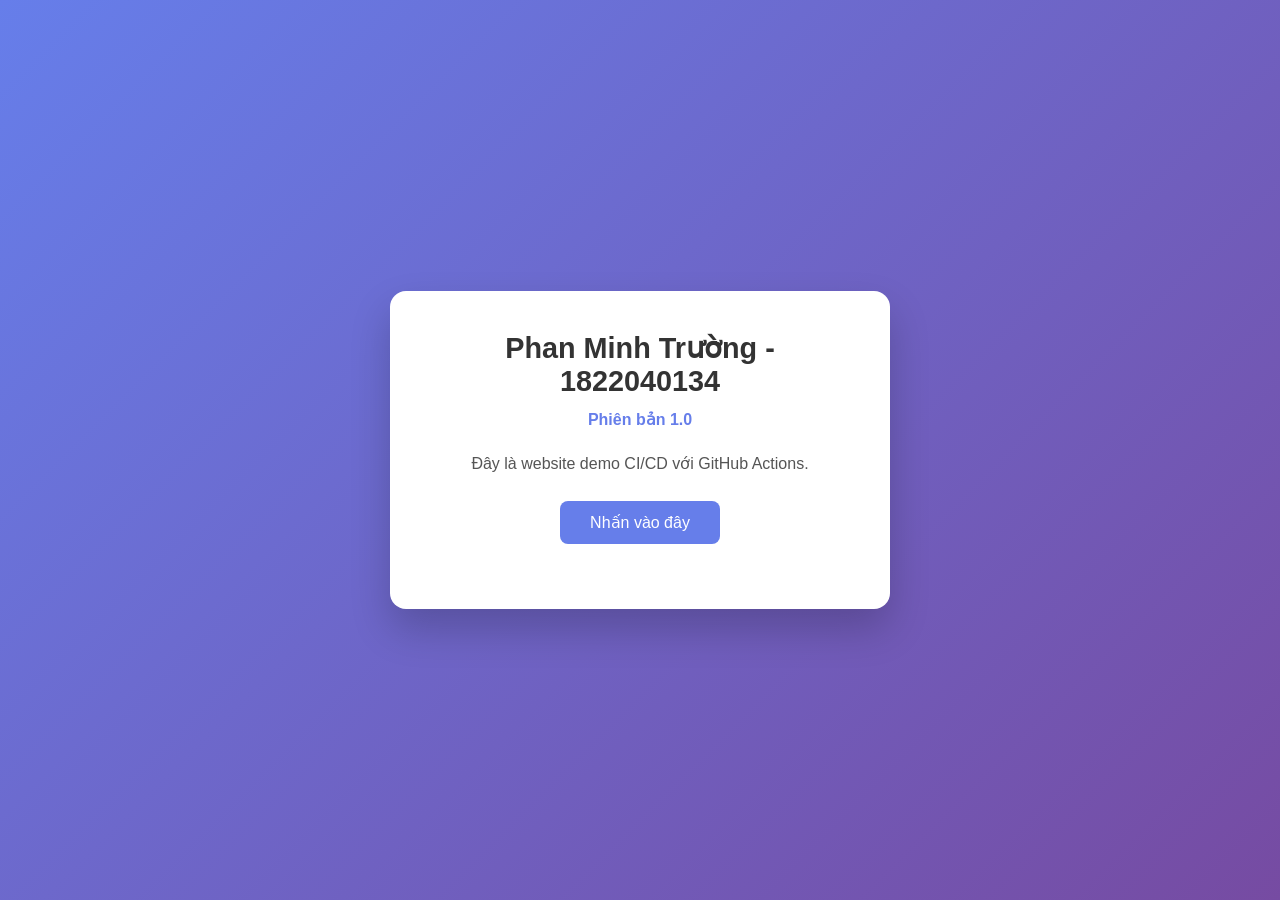
==== index.html @ bdee3e4f "Move files to root directory" ====
<!DOCTYPE html>
<html lang="vi">
<head>
    <meta charset="UTF-8">
    <meta name="viewport" content="width=device-width, initial-scale=1.0">
    <title>Website của Tôi - DevOps</title>
    <link rel="stylesheet" href="style.css">
</head>
<body>
    <div class="container">
        <h1>Phan Minh Trường - 1822040134</h1>
        <p class="version">Phiên bản 1.0</p>
        <p>Đây là website demo CI/CD với GitHub Actions.</p>
        <button id="btn">Nhấn vào đây</button>
        <p id="result"></p>
    </div>
    <script src="script.js"></script>
</body>
</html>
---- style.css ----
* {
    margin: 0;
    padding: 0;
    box-sizing: border-box;
}

body {
    font-family: 'Segoe UI', Tahoma, Geneva, Verdana, sans-serif;
    background: linear-gradient(135deg, #667eea 0%, #764ba2 100%);
    min-height: 100vh;
    display: flex;
    justify-content: center;
    align-items: center;
}

.container {
    background: white;
    padding: 40px 50px;
    border-radius: 16px;
    box-shadow: 0 20px 40px rgba(0,0,0,0.2);
    text-align: center;
    max-width: 500px;
}

h1 {
    color: #333;
    margin-bottom: 10px;
    font-size: 1.8rem;
}

.version {
    color: #667eea;
    font-weight: bold;
    margin-bottom: 20px;
}

p {
    color: #555;
    margin-bottom: 25px;
    line-height: 1.5;
}

button {
    background: #667eea;
    color: white;
    border: none;
    padding: 12px 30px;
    font-size: 1rem;
    border-radius: 8px;
    cursor: pointer;
    transition: background 0.3s;
}

button:hover {
    background: #5a6fd6;
}

#result {
    margin-top: 20px;
    font-weight: bold;
    color: #764ba2;
}
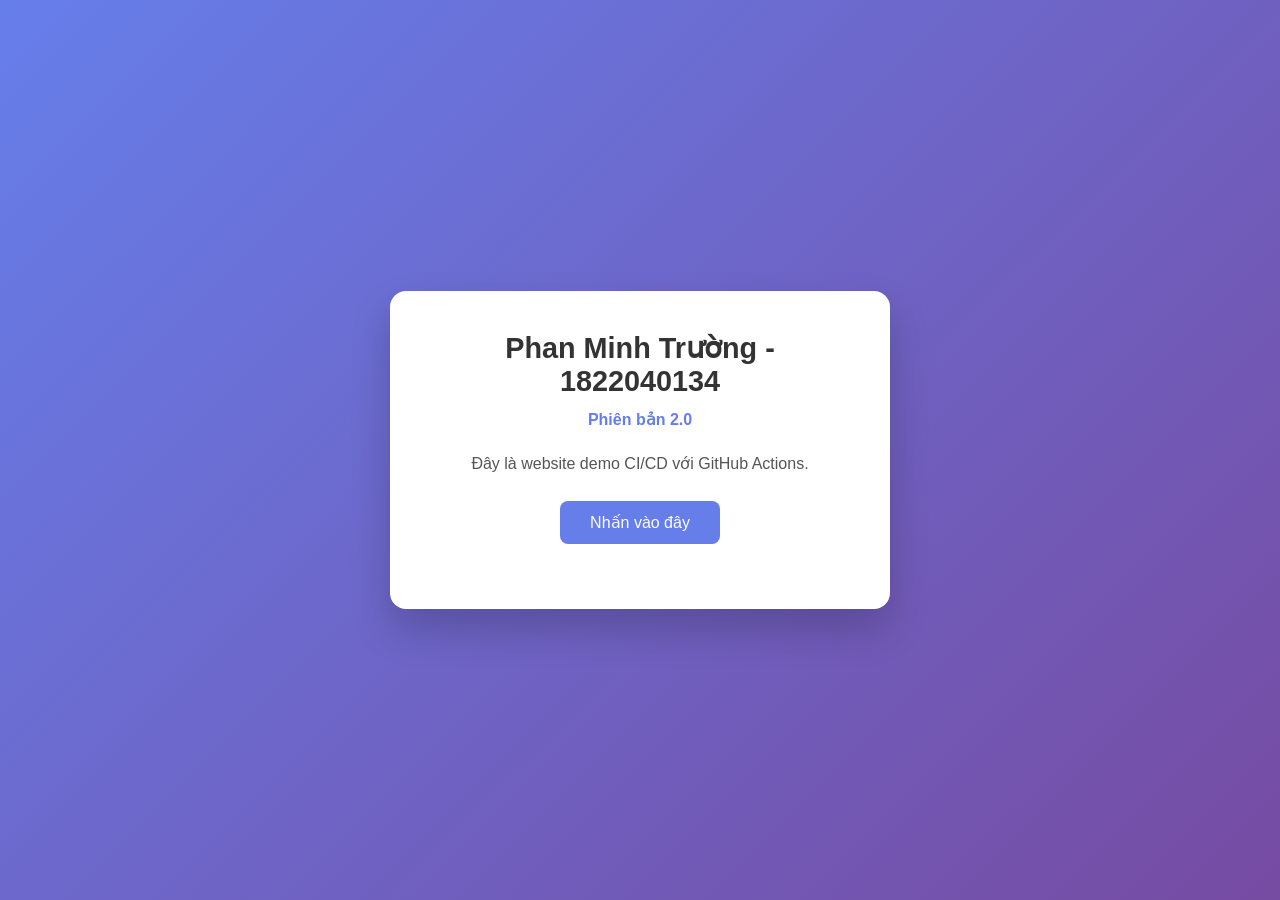
==== commit 093d0802: "Update to Version 2.0" ====
--- a/index.html
+++ b/index.html
@@ -9,7 +9,7 @@
 <body>
     <div class="container">
         <h1>Phan Minh Trường - 1822040134</h1>
-        <p class="version">Phiên bản 1.0</p>
+        <p class="version">Phiên bản 2.0</p>
         <p>Đây là website demo CI/CD với GitHub Actions.</p>
         <button id="btn">Nhấn vào đây</button>
         <p id="result"></p>
